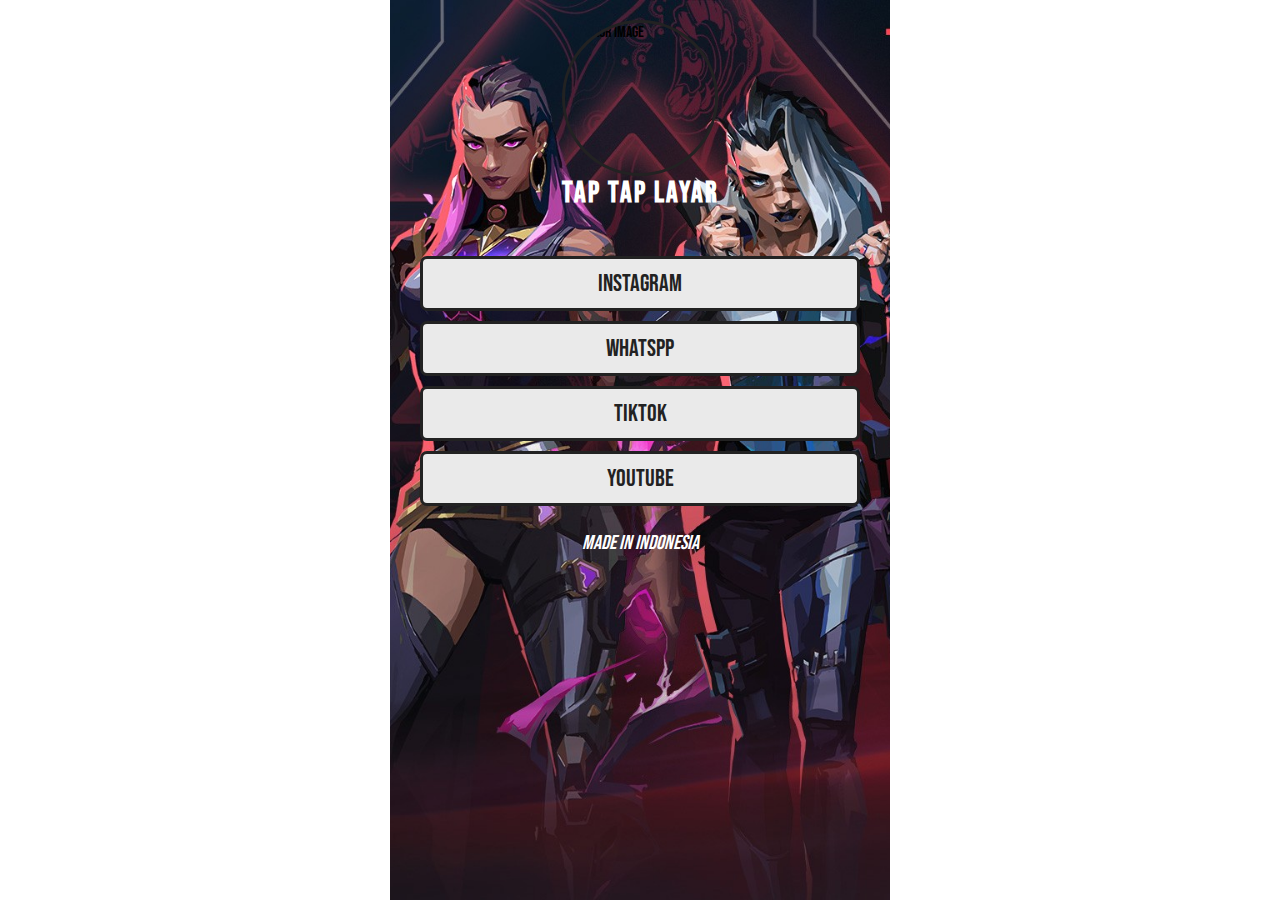
==== index.html @ 649c4431 "Add files via upload" ====
<!DOCTYPE html>
<html lang="en">
  <head>
    <meta charset="UTF-8">
    <meta http-equiv="X-UA-Compatible" content="IE=edge">
    <meta name="viewport" content="width=device-width, initial-scale=1.0">
    <link rel="stylesheet" href="style.css" />
    <link rel="preconnect" href="https://fonts.googleapis.com">
    <link rel="preconnect" href="https://fonts.gstatic.com" crossorigin>
    <link
      href="https://fonts.googleapis.com/css2?family=Bebas+Neue&display=swap"
      rel="stylesheet">
    <link
      rel="stylesheet"
      href="https://cdnjs.cloudflare.com/ajax/libs/animate.css/4.1.1/animate.min.css"
      />
    <title>hairilrasyid LinkTree</title>
  </head>
  <body>
    <div class="container animate__animated animate__zoomIn">
      <!-- profile picture -->
      <div class="profile">
        <img src="profile.gif" alt="error image" class="animate__animated
          animate__pulse animate__infinite" />
        <p class="animate__animated animate__fadeInDownBig">Tap Tap layar</p>
      </div>

      <!-- link tree button -->
      <div class="link">
        <a href="https://www.instagram.com/_czechh?igsh=YnYzcm43Zm8xeGl4" target="_blank"
          class="animate__animated animate__bounceInLeft">instagram</a>
          
        <a href="https://wa.me/qr/7IUNWIQATCS4O1" target="_blank" class="animate__animated
          animate__bounceInLeft animate__delay-1s">whatspp</a>
          
        <a href="https://www.tiktok.com/@hairil0502?_t=8n5Dh9lqcOv&_r=1" target="_blank" class="animate__animated
          animate__bounceInLeft animate__delay-2s">tiktok</a>
          
        <a href="https://youtube.com/@rillfive9966?si=8rgPxnlgGJS3uJ_L" target="_blank"
          class="animate__animated animate__bounceInLeft animate__delay-3s">youtube</a>
      </div>

      <!-- footer -->
      <div class="footer animate__animated animate__bounceInUp
        animate__delay-4s">
        <i>made in indonesia</i>
      </div>
    </div>
  </body>
</html>
---- style.css ----
* {
  margin: 0;
  padding: 0;
}

html {
  font-family: 'Bebas Neue', cursive;
}

.container {
  max-width: 500px;
  margin: 0 auto;
  background: red;
  height: 100vh;
  background-image: url("background.jpg");
  background-position: center;
  background-size: cover;
  background-attachment: fixed;
}

.profile {
  display: flex;
  flex-direction: column;
  align-items: center;
  justify-content: center;
  padding: 20px;
}

.profile>img {
  width: 150px;
  height: 150px;
  border: 3px solid #222;
  border-radius: 100%;
}

.profile>p {
  font-size: 1.8em;
  font-weight: 900;
  letter-spacing: 2px;
  color: #fff;
  text-transform: capitalize;
  text-align: center;
}

.link {
  display: flex;
  justify-content: center;
  flex-direction: column;
  padding: 20px;
}

.link>a {
  text-decoration: none;
  color: #222;
  font-size: 24px;
  text-align: center;
  border: 3px solid #222;
  background-color: #eaeaea;
  border-radius: 7px;
  margin: 5px 10px;
  padding: 10px;
  text-transform: uppercase;
  font-weight: 500;
}

.link>a:hover {
  background-color: azure;
}

.footer {
  text-align: center;
}

.footer>i {
  color: white;
  font-size: 20px;
}
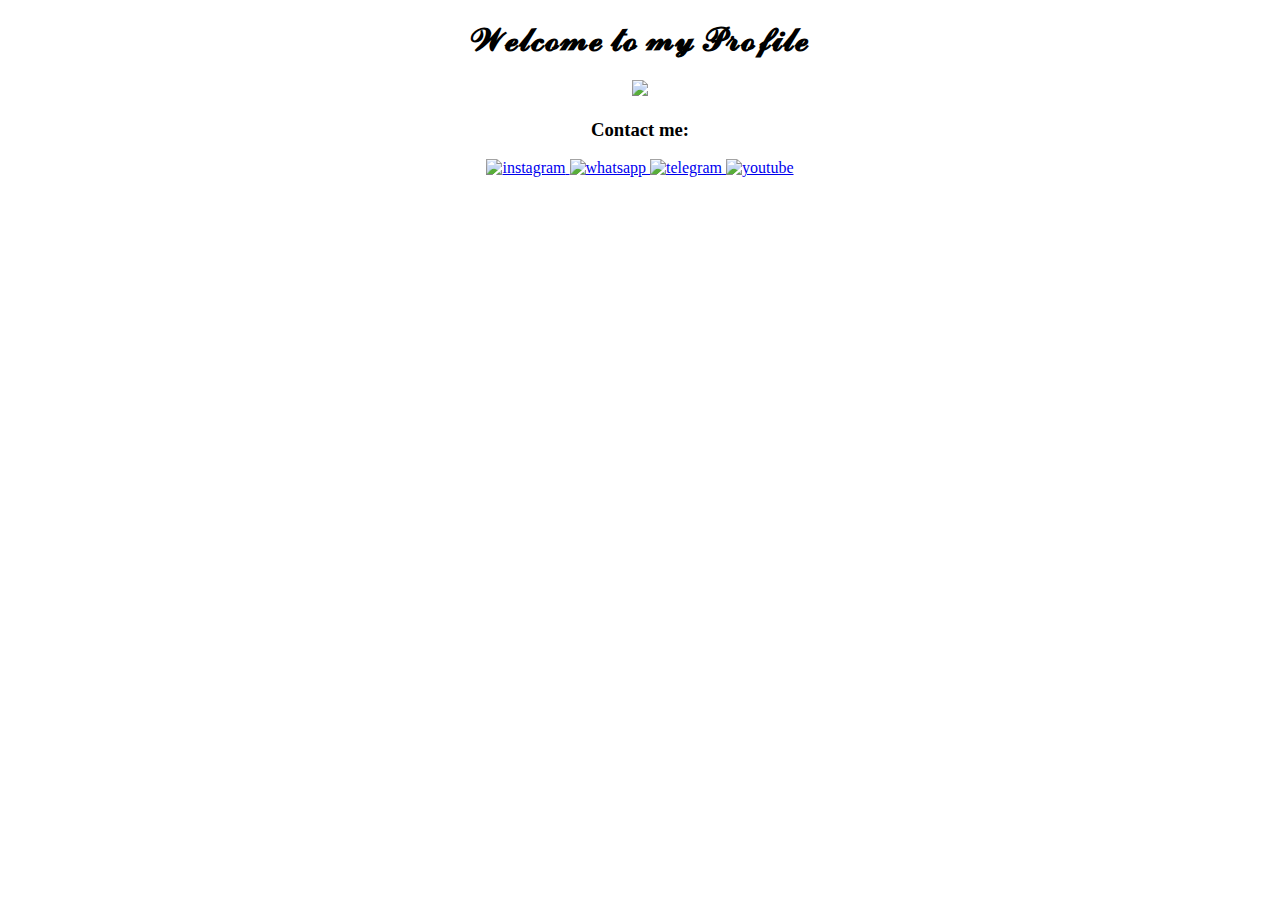
==== commit e8868380: "Add files via upload" ====
--- a/index.html
+++ b/index.html
@@ -1,50 +1,43 @@
-<!DOCTYPE html>
+<!doctype html>
 <html lang="en">
   <head>
-    <meta charset="UTF-8">
-    <meta http-equiv="X-UA-Compatible" content="IE=edge">
-    <meta name="viewport" content="width=device-width, initial-scale=1.0">
+    <meta charset="UTF-8" />
+    <meta name="viewport" content="width=device-width, initial-scale=1.0" />
+    <title>MY PROFILE</title>
+
     <link rel="stylesheet" href="style.css" />
-    <link rel="preconnect" href="https://fonts.googleapis.com">
-    <link rel="preconnect" href="https://fonts.gstatic.com" crossorigin>
+
     <link
-      href="https://fonts.googleapis.com/css2?family=Bebas+Neue&display=swap"
-      rel="stylesheet">
-    <link
-      rel="stylesheet"
-      href="https://cdnjs.cloudflare.com/ajax/libs/animate.css/4.1.1/animate.min.css"
-      />
-    <title>hairilrasyid LinkTree</title>
+    rel="stylesheet"
+      href="https://cdnjs.cloudflare.com/ajax/libs/font-awesome/6.2.1/css/all.min.css"
+      integrity="sha512-MV7K8+y+gLIBoVD59lQIYicR65iaqukzvf/nwasF0nqhPay5w/9lJmVM2hMDcnK1OnMGCdVK+iQrJ7lzPJQd1w=="
+      crossorigin="anonymous"
+      referrerpolicy="no-referrer"
+    />
   </head>
+  <h1 align="center">𝓦𝓮𝓵𝓬𝓸𝓶𝓮 𝓽𝓸 𝓶𝔂 𝓟𝓻𝓸𝓯𝓲𝓵𝓮</h1>
+  
+    <div id="header" align="center">
+  <img src="https://images.squarespace-cdn.com/content/v1/5769fc401b631bab1addb2ab/1541580611624-TE64QGKRJG8SWAIUS7NS/ke17ZwdGBToddI8pDm48kPoswlzjSVMM-SxOp7CV59BZw-zPPgdn4jUwVcJE1ZvWQUxwkmyExglNqGp0IvTJZamWLI2zvYWH8K3-s_4yszcp2ryTI0HqTOaaUohrI8PI6FXy8c9PWtBlqAVlUS5izpdcIXDZqDYvprRqZ29Pw0o/coding-freak.gif" width="300"/>
+</div>
   <body>
-    <div class="container animate__animated animate__zoomIn">
-      <!-- profile picture -->
-      <div class="profile">
-        <img src="profile.gif" alt="error image" class="animate__animated
-          animate__pulse animate__infinite" />
-        <p class="animate__animated animate__fadeInDownBig">Tap Tap layar</p>
-      </div>
+     <div align="center" dir="auto">
+  <h3>Contact me: </h3>
+  <a href="https://www.instagram.com/_czechh?igsh=YnYzcm43Zm8xeGl4">
+    <img src="https://img.shields.io/badge/Instagram-E4405F?style=for-the-badge&logo=instagram&logoColor=white" alt="instagram" />
+  </a>
+    <a href="https://wa.me/+621388120234" rel="nofollow">
+  <img src="https://img.shields.io/badge/WhatsApp-25D366?style=for-the-badge&logo=whatsapp&logoColor=white" alt="whatsapp" />
+</a>
+<a href="https://t.me/hairilrasyid" rel="nofollow">
+  <img src="https://img.shields.io/badge/Telegram-2CA5E0?style=for-the-badge&logo=telegram&logoColor=white" alt="telegram" />
+</a>
+<a href="https://youtube.com/@rillfive9966?si=s_Hn7I6pwLNWCEcb" rel="nofollow">
+  <img src="https://img.shields.io/badge/youtube-brown?style=for-the-badge&logo=youtube&logoColor=white" alt="youtube" />
+</a>
 
-      <!-- link tree button -->
-      <div class="link">
-        <a href="https://www.instagram.com/_czechh?igsh=YnYzcm43Zm8xeGl4" target="_blank"
-          class="animate__animated animate__bounceInLeft">instagram</a>
-          
-        <a href="https://wa.me/qr/7IUNWIQATCS4O1" target="_blank" class="animate__animated
-          animate__bounceInLeft animate__delay-1s">whatspp</a>
-          
-        <a href="https://www.tiktok.com/@hairil0502?_t=8n5Dh9lqcOv&_r=1" target="_blank" class="animate__animated
-          animate__bounceInLeft animate__delay-2s">tiktok</a>
-          
-        <a href="https://youtube.com/@rillfive9966?si=8rgPxnlgGJS3uJ_L" target="_blank"
-          class="animate__animated animate__bounceInLeft animate__delay-3s">youtube</a>
-      </div>
+  
 
-      <!-- footer -->
-      <div class="footer animate__animated animate__bounceInUp
-        animate__delay-4s">
-        <i>made in indonesia</i>
-      </div>
-    </div>
+    <script src="script.js"></script>
   </body>
 </html>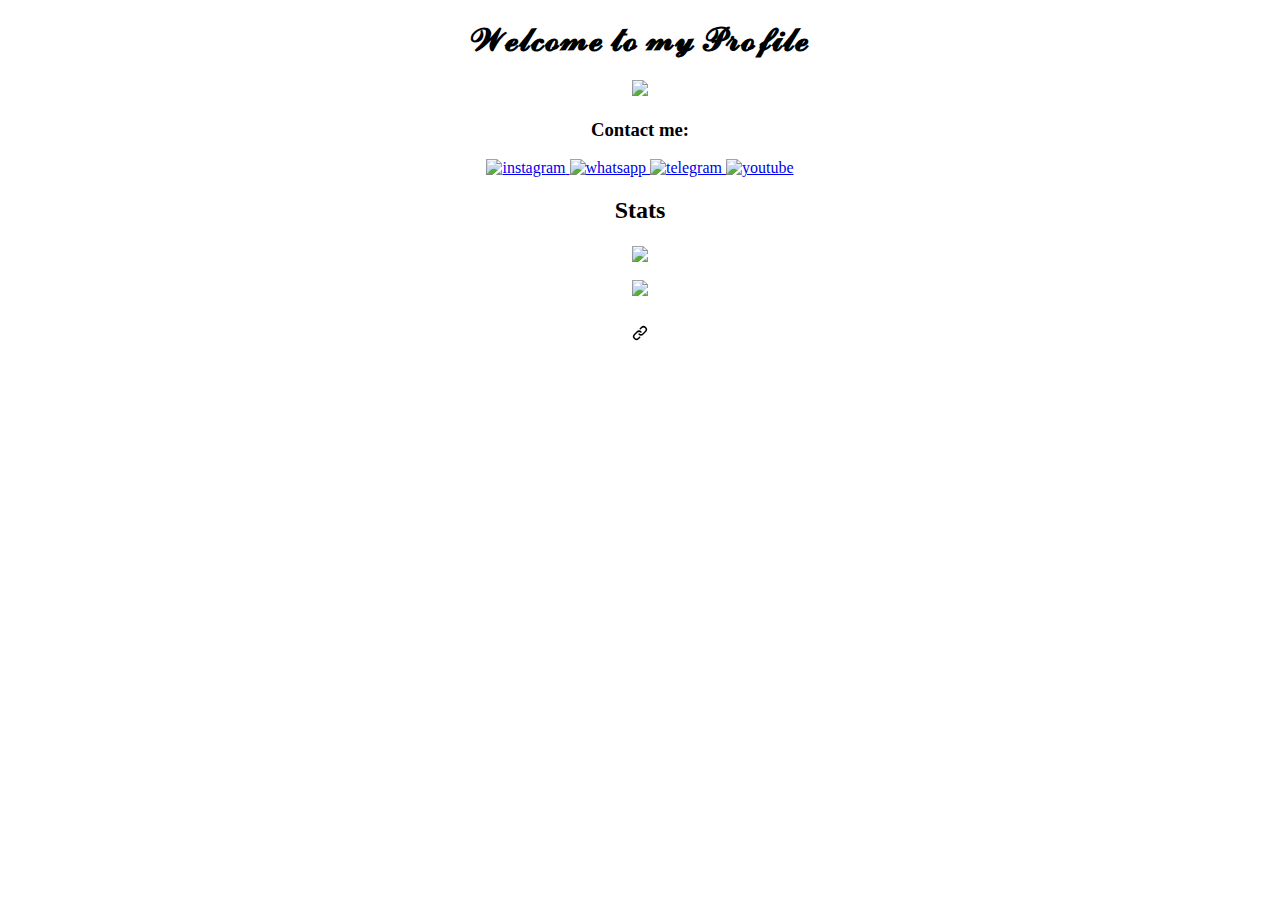
==== commit 12254b21: "Update index.html" ====
--- a/index.html
+++ b/index.html
@@ -36,7 +36,17 @@
   <img src="https://img.shields.io/badge/youtube-brown?style=for-the-badge&logo=youtube&logoColor=white" alt="youtube" />
 </a>
 
-  
+  <div align="center" dir="auto">
+  <h2>Stats</h2>
+  <img src="https://github-readme-stats.vercel.app/api?username=hairilrasyid&show_icons=true&theme=radical" align="center" width="100%" data-canonical-src="https://github-readme-stats.vercel.app/api?username=hairilrasyid&amp;show_icons=true&amp;locale=en" style="max-width: 100%;">
+</div></br>
+
+<div align="center">
+<img src="https://github-profile-trophy.vercel.app/?username=hairilrasyid" style="max-width:100%"; />
+</div>
+
+<h2 align="center" dir="auto"><a id="user-content---𝓣𝓱𝓪𝓷𝓴𝓼-𝓯𝓸𝓻-𝓻𝓮𝓪𝓭𝓲𝓷𝓰--" class="anchor" aria-hidden="true" href="#--𝓣𝓱𝓪𝓷𝓴𝓼-𝓯𝓸𝓻-𝓻𝓮𝓪𝓭𝓲𝓷𝓰--"><svg class="octicon octicon-link" viewBox="0 0 16 16" version="1.1" width="16" height="16" aria-hidden="true"><path fill-rule="evenodd" d="M7.775 3.275a.75.75 0 001.06 1.06l1.25-1.25a2 2 0 112.83 2.83l-2.5 2.5a2 2 0 01-2.83 0 .75.75 0 00-1.06 1.06 3.5 3.5 0 004.95 0l2.5-2.5a3.5 3.5 0 00-4.95-4.95l-1.25 1.25zm-4.69 9.64a2 2 0 010-2.83l2.5-2.5a2 2 0 012.83 0 .75.75 0 001.06-1.06 3.5 3.5 0 00-4.95 0l-2.5 2.5a3.5 3.5 0 004.95 4.95l1.25-1.25a.75.75 0 00-1.06-1.06l-1.25 1.25a2 2 0 01-2.83 0z"></path></svg></a>
+</div>
 
     <script src="script.js"></script>
   </body>
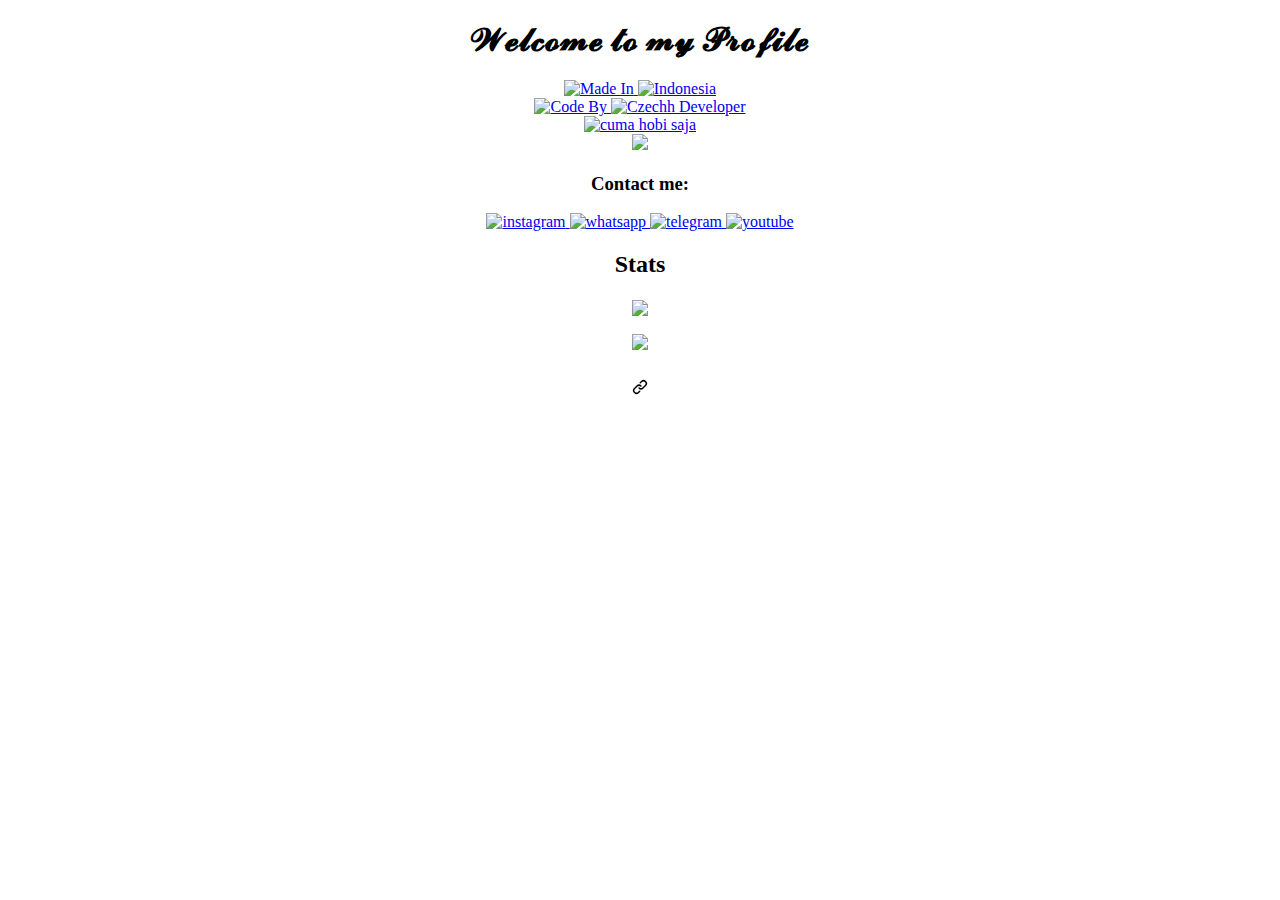
==== commit af1924a2: "Update index.html" ====
--- a/index.html
+++ b/index.html
@@ -6,17 +6,28 @@
     <title>MY PROFILE</title>
 
     <link rel="stylesheet" href="style.css" />
-
-    <link
-    rel="stylesheet"
-      href="https://cdnjs.cloudflare.com/ajax/libs/font-awesome/6.2.1/css/all.min.css"
-      integrity="sha512-MV7K8+y+gLIBoVD59lQIYicR65iaqukzvf/nwasF0nqhPay5w/9lJmVM2hMDcnK1OnMGCdVK+iQrJ7lzPJQd1w=="
-      crossorigin="anonymous"
-      referrerpolicy="no-referrer"
-    />
   </head>
   <h1 align="center">𝓦𝓮𝓵𝓬𝓸𝓶𝓮 𝓽𝓸 𝓶𝔂 𝓟𝓻𝓸𝓯𝓲𝓵𝓮</h1>
-  
+<div align="center">
+  <a href="#" rel="nofollow">
+    <img src="https://img.shields.io/badge/Made%20In-FF0000?style=for-the-badge&logo=Made%20In&logoColor=white" alt="Made In" />
+  </a>
+  <a href="#" rel="nofollow">
+    <img src="https://img.shields.io/badge/Indonesia-FFFFFF?style=for-the-badge&logo=Indonesia&logoColor=white" alt="Indonesia" />
+  </a>
+<div align="center">
+  <a href="#" rel="nofollow">
+    <img src="https://img.shields.io/badge/Coded%20By-FF0000?style=for-the-badge&logo=Coded%20By&logoColor=white" alt="Code By" />
+  </a>
+  <a href="#" rel="nofollow">
+    <img src="https://img.shields.io/badge/CzechDeveloper-FFFFFF?style=for-the-badge&logo=DzarelDeveloper&logoColor=white" alt="Czechh Developer" />
+  </a>
+</div>
+<div align="center">
+  <a href="#" rel="nofollow">
+    <img src="https://img.shields.io/badge/cuma hobi saja-FF0000?style=for-the-badge&logo=Codesphered01010&logoColor=white" alt="cuma hobi saja" />
+</a>
+</div>
     <div id="header" align="center">
   <img src="https://images.squarespace-cdn.com/content/v1/5769fc401b631bab1addb2ab/1541580611624-TE64QGKRJG8SWAIUS7NS/ke17ZwdGBToddI8pDm48kPoswlzjSVMM-SxOp7CV59BZw-zPPgdn4jUwVcJE1ZvWQUxwkmyExglNqGp0IvTJZamWLI2zvYWH8K3-s_4yszcp2ryTI0HqTOaaUohrI8PI6FXy8c9PWtBlqAVlUS5izpdcIXDZqDYvprRqZ29Pw0o/coding-freak.gif" width="300"/>
 </div>
@@ -50,4 +61,4 @@
 
     <script src="script.js"></script>
   </body>
-</html>+</html>
